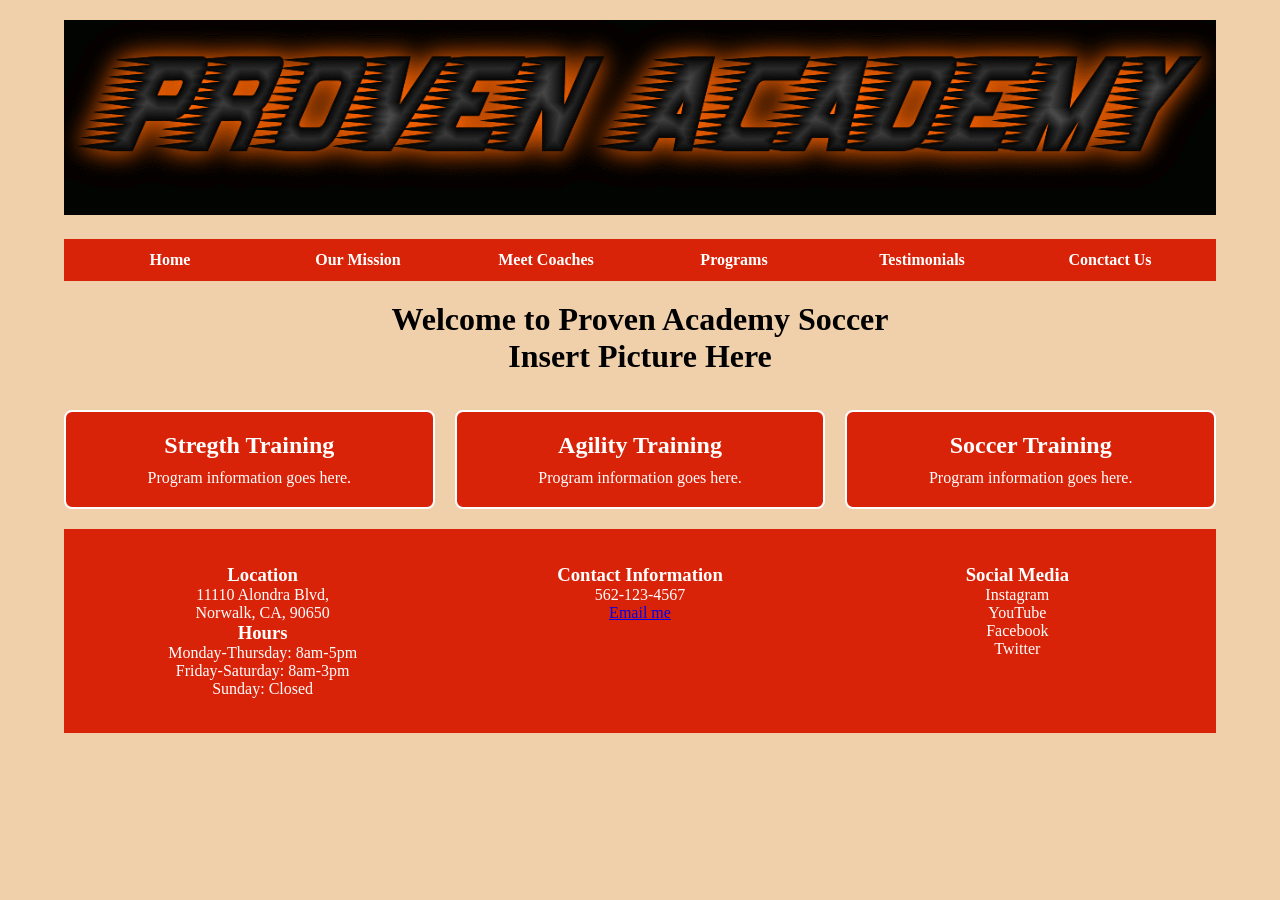
==== index.html @ 8a2e8109 "Add files via upload" ====
<!DOCTYPE html>
<html lang="en">
<!-- 
Project 2-2
Name: Jose Martinez
Due Date: 7/18/26
-->
<head>
    	<meta charset="utf-8">
	<meta name="keywords"
		content="Jose Martinez, soccer, coach, development, strength training, soccer training, 
		soccer coach" />
    	<title>Proven Academy</title>
    	<link href="jm_soccer.css" rel="stylesheet" />
</head>

<body class="container">
    	<header>
        	<img src="proven_academy.gif" alt="Proven Academy Soccer header">
	</header>
	<h1>Welcome to Proven Academy Soccer <br> Insert Picture Here</h1>
    	<nav>
        	<ul>
            		<li><a href="#">Home</a></li>
            		<li><a href="#">Our Mission</a></li>
            		<li><a href="#"> Meet Coaches</a></li>
            		<li><a href="#">Programs</a></li>
            		<li><a href="#">Testimonials</a></li>
			<li><a href="#">Conctact Us</a></li>
	
        	</ul>
    	</nav>

   <section>
       
        <article>
            	<h2>Stregth Training</h2>
            	<p>Program information goes here.</p>
        </article>

        <article>
            	<h2>Agility Training</h2>
            	<p>Program information goes here.</p>
        </article>
        <article>
            	<h2>Soccer Training</h2>
            	<p>Program information goes here.</p>
        </article>
   </section>

   <footer>
	<section>
        	<h3>Location</h3>
		<p>11110 Alondra Blvd, <br>Norwalk, CA, 90650</P>
		<h3>Hours</h3>
		<p>Monday-Thursday: 8am-5pm<br>Friday-Saturday: 8am-3pm<br>Sunday: Closed</p>
	</section>
	<section>
		<h3>Contact Information</h3>
		<p>562-123-4567<br><a href="mailto:josemartinez162@example.com">Email me</a></p>
	</section>
	<section>
		<h3>Social Media</h3>
		<p>Instagram<br>YouTube<br>Facebook<br>Twitter<br></p>
	</section>
   </footer>

</body>
</html>
---- jm_soccer.css ----
@charset "utf-8";

/*
	Project 2-2
    	Author: Jose Martinez
    	Date: 7/18/26

    	Filename: jm_soccer.css
*/

/* Typographic Style */
* {
    	margin: 0;
    	padding: 0;
    	box-sizing: border-box;
}

/* Grid Styles for Page Body */

body.container {
   	display: grid;
    	grid-template-columns: repeat(3, 1fr);
    	grid-template-rows: auto auto auto auto 1fr;
    	grid-template-areas:
        	"header header header"
        	"nav nav nav"
		"h1 h1 h1"
        	"program1 program2 program3"
        	"footer footer footer";
    	gap: 20px;
    	width: 90%;
    	margin: 20px auto;
    	font-family: 'Times New Roman', Times, sans-serif;
	background-color: rgb(240, 207, 171);
}

/* Header */
header {
    	grid-area: header;
    	text-align: center;
}

header img {
    	max-width: 100%;
    	height: auto;
}

/* Navigation */

nav {
    	grid-area: nav;
    	background-color: rgb(217, 35, 8);
}

nav ul {
    	display: grid;
    	grid-template-columns: repeat(6, 1fr);
    	list-style: none;
    	padding: 12px;
    	margin: 0;
    	text-align: center;
}

nav a {
    	color: white;
    	text-decoration: none;
    	font-weight: bold;
}

nav a:hover {
    	text-decoration: underline;
}

/* Section Layout */
section {
    	display: contents;
}

/* Welcome Heading */
h1 {
    	grid-column: 1 / 4;
    	text-align: center;
    	margin-bottom: 15px;
    	font-size: 2em;
}

/* Program Boxes */

section article:nth-of-type(1) {
    	grid-area: program1;
}

section article:nth-of-type(2) {
    	grid-area: program2;
}

section article:nth-of-type(3) {
    	grid-area: program3;
}

article {
    	padding: 20px;
   	border: 2px solid;
    	border-radius: 8px;
    	background-color: rgb(217, 35, 8);
	color: white;
	text-align: center;
}

article h2 {
    	margin-bottom: 10px;
	text-align: center;
}

/* Footer */

footer {
	display: grid;
	grid-column: 1/-1;
	grid-template-columns: repeat(3, 1fr);
	gap: 20px;
    	text-align: center;
    	padding: 20px;
    	background-color: rgb(217, 35, 8);
    	color: white;
}

footer section {
	display: block;
	padding: 15px;
}
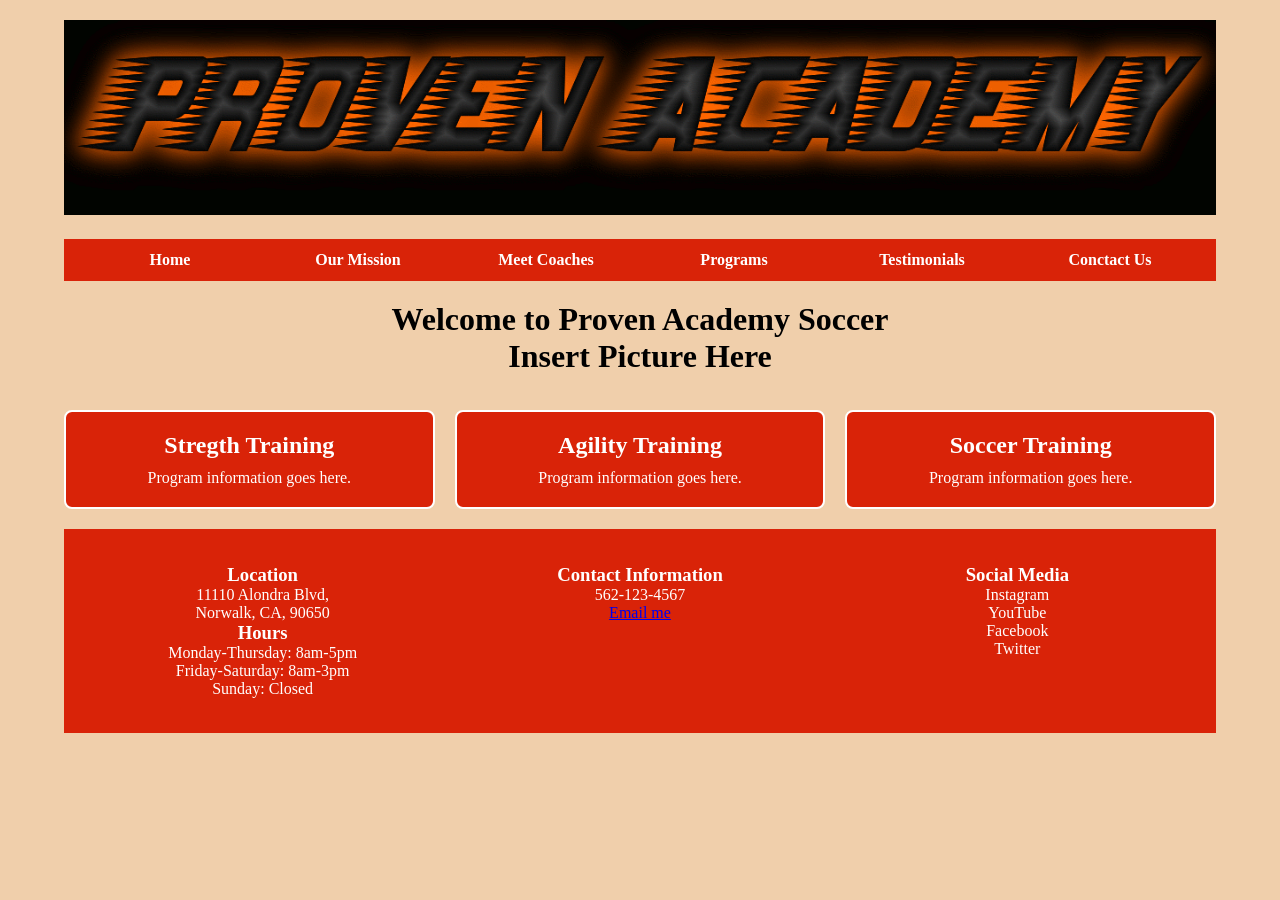
==== commit b0fc8a90: "Fix HTML structure and update links" ====
--- a/index.html
+++ b/index.html
@@ -21,12 +21,12 @@
 	<h1>Welcome to Proven Academy Soccer <br> Insert Picture Here</h1>
     	<nav>
         	<ul>
-            		<li><a href="#">Home</a></li>
+            		<li><a href="index.html">Home</a></li>
             		<li><a href="#">Our Mission</a></li>
             		<li><a href="#"> Meet Coaches</a></li>
             		<li><a href="#">Programs</a></li>
-            		<li><a href="#">Testimonials</a></li>
-			<li><a href="#">Conctact Us</a></li>
+            		<li><a href="testimonials.html">Testimonials</a></li>
+			<li><a href="contactUs.html">Conctact Us</a></li>
 	
         	</ul>
     	</nav>
@@ -66,4 +66,4 @@
    </footer>
 
 </body>
-</html>+</html>
--- a/jm_soccer.css
+++ b/jm_soccer.css
@@ -1,9 +1,9 @@
 @charset "utf-8";
 
 /*
-	Project 2-2
+	Project 2-3
     	Author: Jose Martinez
-    	Date: 7/18/26
+    	Date: 7/24/26
 
     	Filename: jm_soccer.css
 */
@@ -112,6 +112,96 @@
 	text-align: center;
 }
 
+/* Contact Form */
+
+div.formRow {
+	display: flex;
+	flex-flow: row wrap;
+	margin: 7px 0px;
+}
+
+div.formRow > * {
+	flex: 1 1 150px;
+}
+
+form#contact {
+	display: flex;
+	flex-flow: row wrap;
+}
+
+form#contact > fieldset {
+	background-color: rgb(217, 35, 8);
+	border-radius: 20px;
+	flex: 1 1 300px;
+	font-size: 0.95em;
+	padding: 10px;
+	margin: 10px;
+	color: white;
+}
+
+textarea {
+	margin-top: 10px;
+	height: 100px;
+	width: 95%;
+}
+
+div#buttons {
+	text-align: center;
+	width: 100%;
+}
+
+input[type='submit'], input[type='reset'] {
+	font-size: 1.2em;
+	padding: 5px;
+	margin: 15px;
+}
+
+input:focus, select:focus, textarea:focus {
+	background-color: rgb(220, 255, 220);
+}
+
+/* Testimonials */
+
+div.gallery {
+    	display: flex;
+    	flex-wrap: wrap;
+    	justify-content: center;
+    	gap: 20px;
+    	width: 90%;
+    	margin: 20px auto;
+}
+
+div.gallery-item {
+    	width: 45%;
+    	min-height: 500px;
+    	border: 1px solid #ccc;
+    	padding: 10px;
+    	text-align: center;
+    	background-color: white;
+}
+div.gallery-item:hover {
+    	border: 1px solid #777;
+}
+
+div.gallery-item img {
+    	width: 100%;
+    	height: 450px;
+}
+
+div.gallery-item div.desc {
+    	padding: 15px;
+    	text-align: center;
+    	font-weight: bold;
+}
+
+div.gallery-item textarea {
+    	width: 100%;
+    	height: 100px;
+    	padding: 8px;
+    	resize: none;
+    	margin-top: 10px;
+}
+
 /* Footer */
 
 footer {
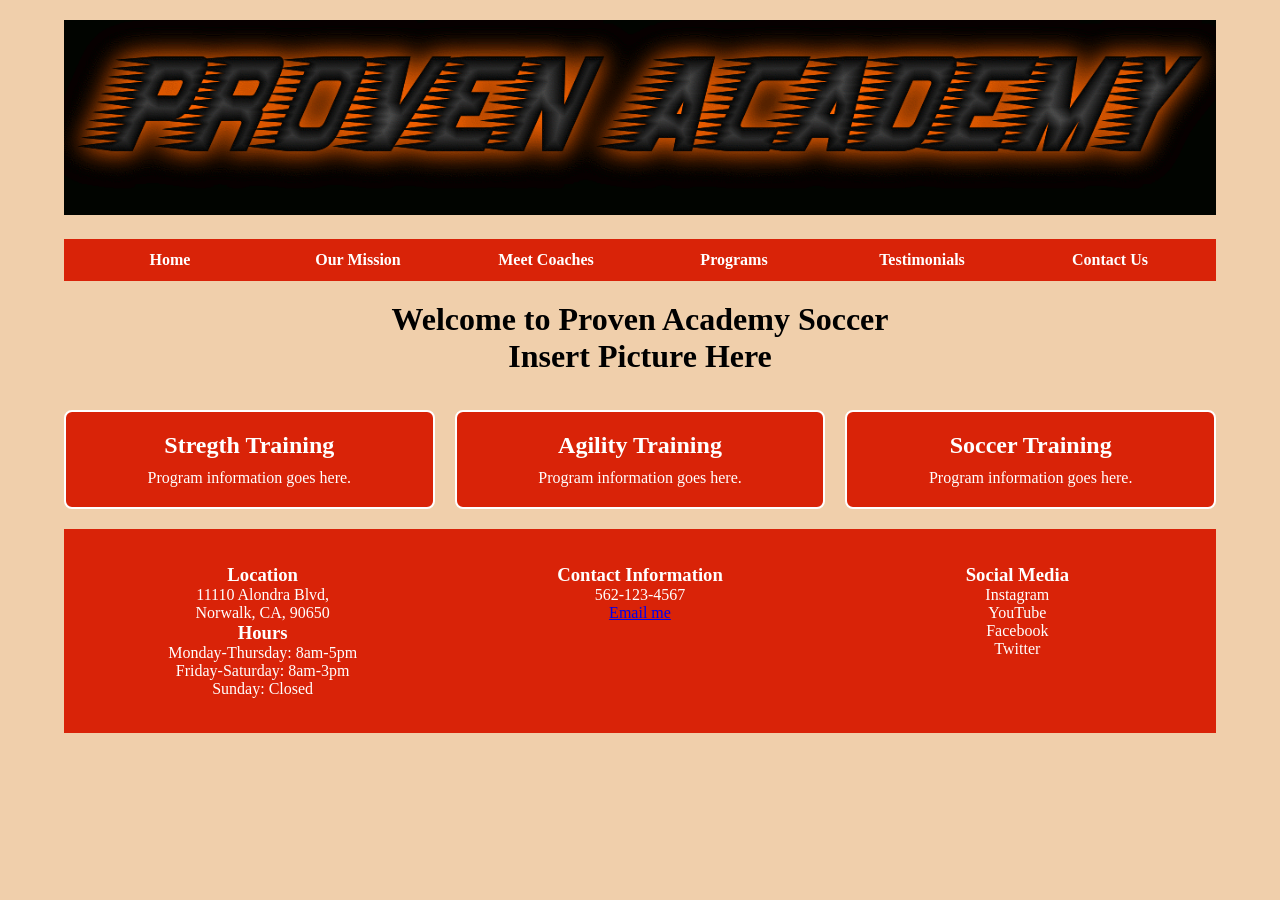
==== commit 9cc898a0: "Fix HTML structure and correct links" ====
--- a/index.html
+++ b/index.html
@@ -22,11 +22,11 @@
     	<nav>
         	<ul>
             		<li><a href="index.html">Home</a></li>
-            		<li><a href="#">Our Mission</a></li>
+            		<li><a href="mission.html">Our Mission</a></li>
             		<li><a href="#"> Meet Coaches</a></li>
             		<li><a href="#">Programs</a></li>
             		<li><a href="testimonials.html">Testimonials</a></li>
-			<li><a href="contactUs.html">Conctact Us</a></li>
+			<li><a href="contactUs.html">Contact Us</a></li>
 	
         	</ul>
     	</nav>
--- a/jm_soccer.css
+++ b/jm_soccer.css
@@ -1,9 +1,9 @@
 @charset "utf-8";
 
 /*
-	Project 2-3
+	Project 2-2
     	Author: Jose Martinez
-    	Date: 7/24/26
+    	Date: 7/18/26
 
     	Filename: jm_soccer.css
 */
@@ -202,6 +202,26 @@
     	margin-top: 10px;
 }
 
+/* Accordion */
+
+.accordion {
+    grid-column: 1 / -1;
+    width: 100%;
+}
+
+.accordion-button {
+    background-color: rgb(217, 35, 8);
+    color: Black;
+    font-weight: bold;
+    font-size: .75em;
+}
+
+.accordion-body {
+    background-color: white;
+    color: black;
+}
+
+
 /* Footer */
 
 footer {
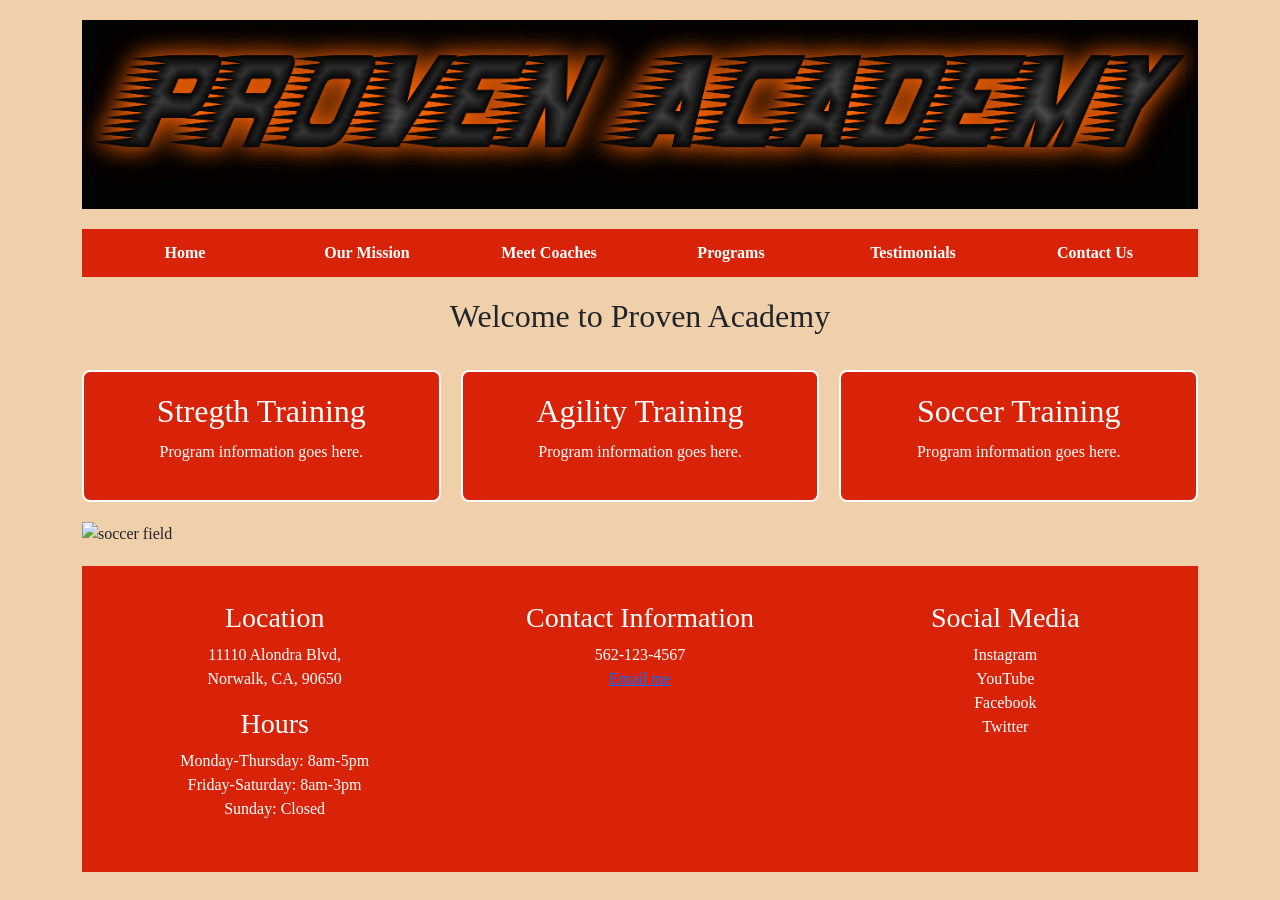
==== commit 096bdb7a: "udated Index Updated HTML structure and added Bootstrap for styling." ====
--- a/index.html
+++ b/index.html
@@ -11,26 +11,34 @@
 		content="Jose Martinez, soccer, coach, development, strength training, soccer training, 
 		soccer coach" />
     	<title>Proven Academy</title>
-    	<link href="jm_soccer.css" rel="stylesheet" />
+    	<link href="https://cdn.jsdelivr.net/npm/bootstrap@5.3.3/dist/css/bootstrap.min.css" 	rel="stylesheet">
+	<link href="jm_soccer.css" rel="stylesheet" />
+	<script src="https://cdn.jsdelivr.net/npm/bootstrap@5.3.3/dist/js/bootstrap.bundle.min.js">	</script>
+
 </head>
 
 <body class="container">
     	<header>
         	<img src="proven_academy.gif" alt="Proven Academy Soccer header">
 	</header>
-	<h1>Welcome to Proven Academy Soccer <br> Insert Picture Here</h1>
+<section>
+	<h1>Welcome to Proven Academy</h1>
+	<img src="soccer1.jpg" alt="soccer field" class="striking-image">
+	
+</section>
+
     	<nav>
         	<ul>
             		<li><a href="index.html">Home</a></li>
             		<li><a href="mission.html">Our Mission</a></li>
-            		<li><a href="#"> Meet Coaches</a></li>
+            		<li><a href="meetCoaches.html"> Meet Coaches</a></li>
             		<li><a href="#">Programs</a></li>
             		<li><a href="testimonials.html">Testimonials</a></li>
 			<li><a href="contactUs.html">Contact Us</a></li>
 	
         	</ul>
     	</nav>
-
+		
    <section>
        
         <article>
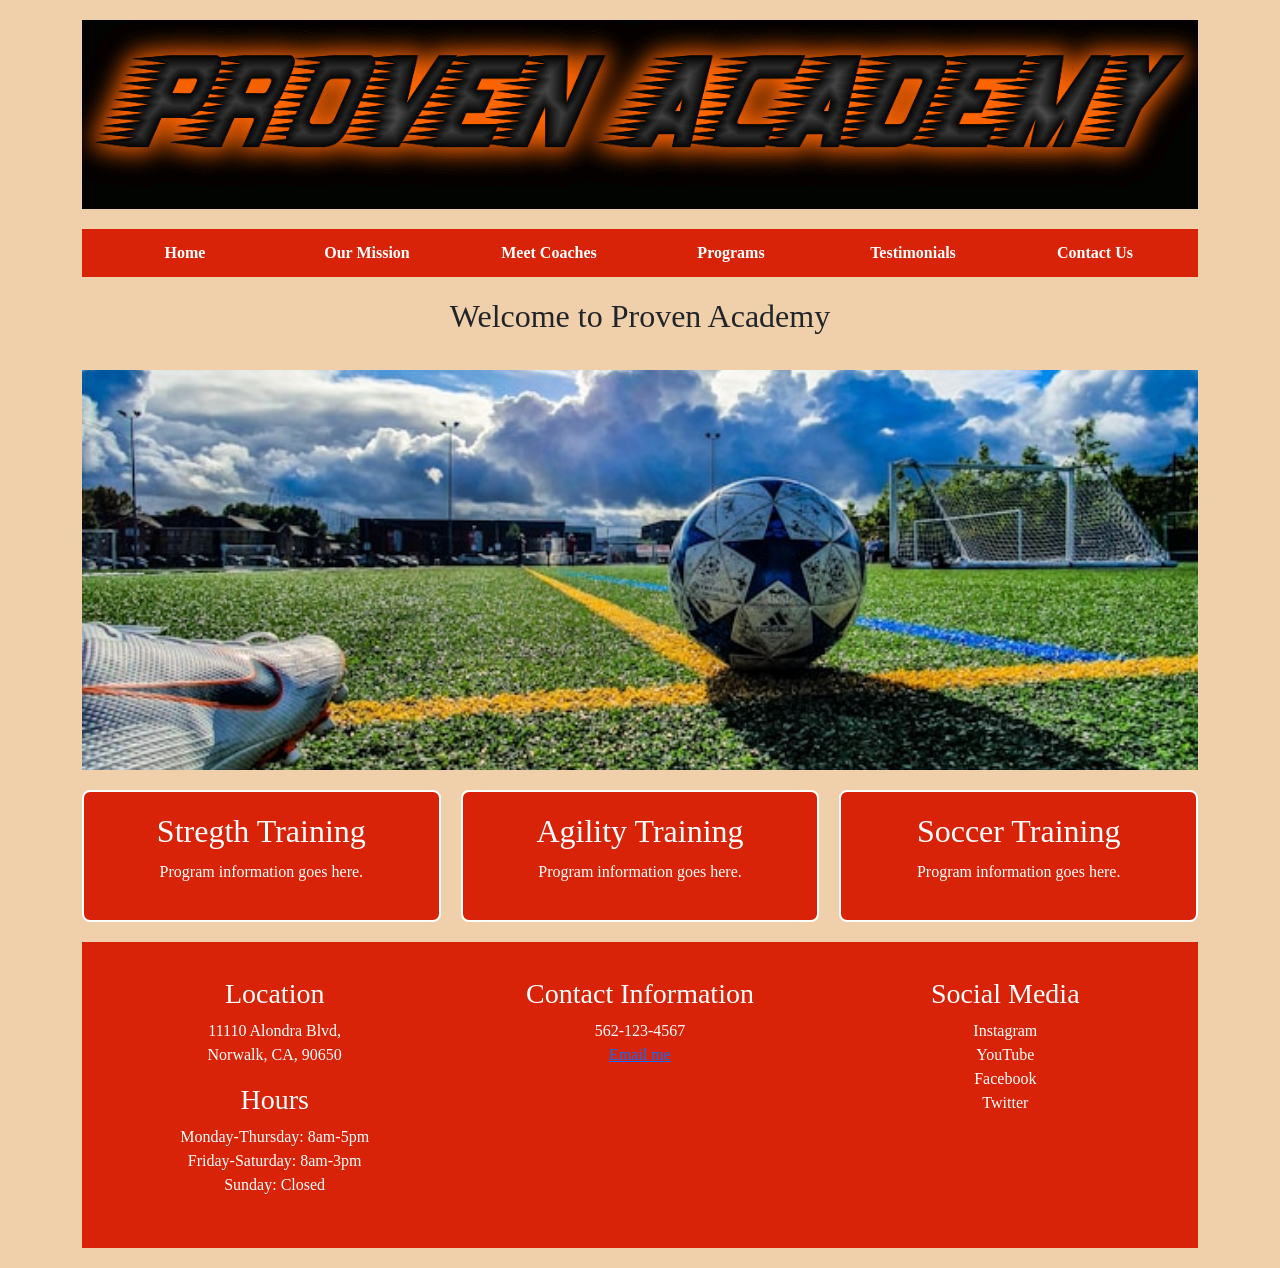
==== commit 2d9c3029: "Fix HTML formatting and update content" ====
--- a/index.html
+++ b/index.html
@@ -23,7 +23,7 @@
 	</header>
 <section>
 	<h1>Welcome to Proven Academy</h1>
-	<img src="soccer1.jpg" alt="soccer field" class="striking-image">
+	<img src="Soccer1.jpg" alt="soccer field" class="striking-image">
 	
 </section>
 
--- a/jm_soccer.css
+++ b/jm_soccer.css
@@ -25,6 +25,7 @@
         	"header header header"
         	"nav nav nav"
 		"h1 h1 h1"
+		"striking striking striking"
         	"program1 program2 program3"
         	"footer footer footer";
     	gap: 20px;
@@ -84,6 +85,15 @@
     	font-size: 2em;
 }
 
+/* Header Image */
+
+.striking-image {
+		grid-column: 1 / -1;
+    	width: 100%;
+    	height: 400px;      
+    	object-fit: cover;  
+}
+
 /* Program Boxes */
 
 section article:nth-of-type(1) {
@@ -100,92 +110,97 @@
 
 article {
     	padding: 20px;
-   	border: 2px solid;
+   		border: 2px solid;
     	border-radius: 8px;
     	background-color: rgb(217, 35, 8);
-	color: white;
-	text-align: center;
+		color: white;
+		text-align: center;
 }
 
 article h2 {
     	margin-bottom: 10px;
-	text-align: center;
+		text-align: center;
 }
 
 /* Contact Form */
 
 div.formRow {
-	display: flex;
-	flex-flow: row wrap;
-	margin: 7px 0px;
+		display: flex;
+		flex-flow: row wrap;
+		margin: 5px 0px;
 }
 
 div.formRow > * {
-	flex: 1 1 150px;
+		flex: 1 1 150px;
 }
 
 form#contact {
-	display: flex;
-	flex-flow: row wrap;
+		grid-column: 1 / -1;
+		display: flex;
+		flex-flow: row wrap;
+		width: 75%;
+		margin: auto;
 }
 
 form#contact > fieldset {
-	background-color: rgb(217, 35, 8);
-	border-radius: 20px;
-	flex: 1 1 300px;
-	font-size: 0.95em;
-	padding: 10px;
-	margin: 10px;
-	color: white;
+		background-color: rgb(217, 35, 8);
+		border-radius: 20px;
+		flex: 1 1 300px;
+		font-size: 1em;
+		padding: 10px;
+		margin: 10px;
+		color: white;
+		text-align: center;
+		font-weight: bold;
 }
 
 textarea {
-	margin-top: 10px;
-	height: 100px;
-	width: 95%;
+		margin-top: 10px;
+		height: 100px;
+		width: 95%;
 }
 
 div#buttons {
-	text-align: center;
-	width: 100%;
+		text-align: center;
+		width: 100%;
 }
 
 input[type='submit'], input[type='reset'] {
-	font-size: 1.2em;
-	padding: 5px;
-	margin: 15px;
+		font-size: 1.2em;
+		padding: 5px;
+		margin: 15px;
 }
 
 input:focus, select:focus, textarea:focus {
-	background-color: rgb(220, 255, 220);
+		background-color: rgb(220, 255, 220);
 }
 
 /* Testimonials */
 
 div.gallery {
+    	grid-column: 1 / -1;
     	display: flex;
     	flex-wrap: wrap;
-    	justify-content: center;
+    	justify-content: space-between;
     	gap: 20px;
-    	width: 90%;
+    	width: 100%;
     	margin: 20px auto;
 }
 
 div.gallery-item {
-    	width: 45%;
-    	min-height: 500px;
+    	width: calc(50% - 10px);
     	border: 1px solid #ccc;
     	padding: 10px;
     	text-align: center;
     	background-color: white;
 }
+
+div.gallery-item img {
+    	width: 100%;
+    	height: 500px;
+}
 div.gallery-item:hover {
     	border: 1px solid #777;
-}
-
-div.gallery-item img {
-    	width: 100%;
-    	height: 450px;
 }
 
 div.gallery-item div.desc {
@@ -205,30 +220,41 @@
 /* Accordion */
 
 .accordion {
-    grid-column: 1 / -1;
-    width: 100%;
+    	grid-column: 1 / -1;
+    	width: 100%;
 }
 
 .accordion-button {
-    background-color: rgb(217, 35, 8);
-    color: Black;
-    font-weight: bold;
-    font-size: .75em;
+    	background-color: rgb(217, 35, 8);
+    	color: white;
+    	font-weight: bold;
+    	font-size: .75em;
 }
 
 .accordion-body {
-    background-color: white;
-    color: black;
-}
-
-
+    	background-color: white;
+    	color: black;
+}
+
+/* Card Group */
+
+.card-group {
+		width: 100%;
+		grid-column: 1/-1;
+}
+
+.card-img-top {
+    	width: 100%;
+    	height: 350px;
+    	object-fit: cover;
+}
 /* Footer */
 
 footer {
-	display: grid;
-	grid-column: 1/-1;
-	grid-template-columns: repeat(3, 1fr);
-	gap: 20px;
+		display: grid;
+		grid-column: 1/-1;
+		grid-template-columns: repeat(3, 1fr);
+		gap: 20px;
     	text-align: center;
     	padding: 20px;
     	background-color: rgb(217, 35, 8);
@@ -236,6 +262,6 @@
 }
 
 footer section {
-	display: block;
-	padding: 15px;
-}
+		display: block;
+		padding: 15px;
+}
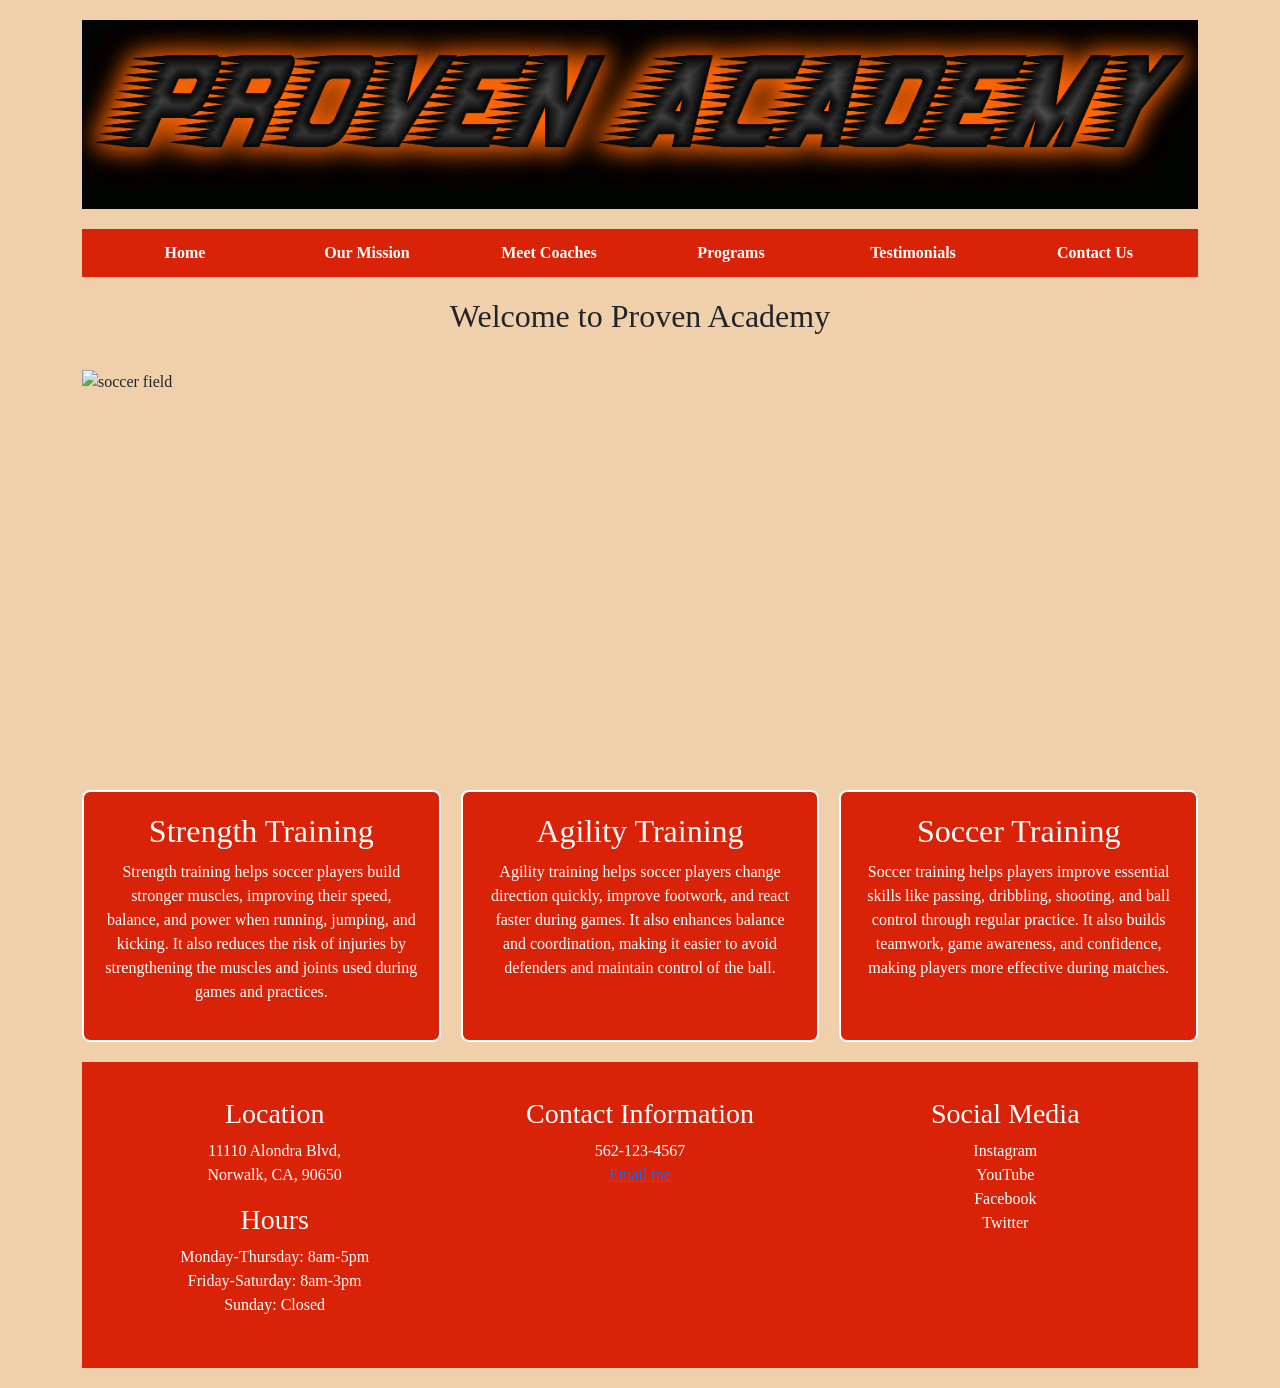
==== commit e00d055a: "Enhance training program details in index.html Updated training program descriptions for strength, a" ====
--- a/index.html
+++ b/index.html
@@ -23,7 +23,7 @@
 	</header>
 <section>
 	<h1>Welcome to Proven Academy</h1>
-	<img src="Soccer1.jpg" alt="soccer field" class="striking-image">
+	<img src="soccer1.jpg" alt="soccer field" class="striking-image">
 	
 </section>
 
@@ -42,17 +42,17 @@
    <section>
        
         <article>
-            	<h2>Stregth Training</h2>
-            	<p>Program information goes here.</p>
+            	<h2>Strength Training</h2>
+            	<p>Strength training helps soccer players build stronger muscles, improving their speed, balance, and power when running, jumping, and kicking. It also reduces the risk of injuries by strengthening the muscles and joints used during games and practices.</p>
         </article>
 
         <article>
             	<h2>Agility Training</h2>
-            	<p>Program information goes here.</p>
+            	<p>Agility training helps soccer players change direction quickly, improve footwork, and react faster during games. It also enhances balance and coordination, making it easier to avoid defenders and maintain control of the ball.</p>
         </article>
         <article>
             	<h2>Soccer Training</h2>
-            	<p>Program information goes here.</p>
+            	<p>Soccer training helps players improve essential skills like passing, dribbling, shooting, and ball control through regular practice. It also builds teamwork, game awareness, and confidence, making players more effective during matches.</p>
         </article>
    </section>
 
--- a/jm_soccer.css
+++ b/jm_soccer.css
@@ -24,8 +24,8 @@
     	grid-template-areas:
         	"header header header"
         	"nav nav nav"
-		"h1 h1 h1"
-		"striking striking striking"
+			"h1 h1 h1"
+			"striking striking striking"
         	"program1 program2 program3"
         	"footer footer footer";
     	gap: 20px;
@@ -198,6 +198,7 @@
 div.gallery-item img {
     	width: 100%;
     	height: 500px;
+		object-fit: contain;
 }
 div.gallery-item:hover {
     	border: 1px solid #777;
@@ -246,7 +247,7 @@
 .card-img-top {
     	width: 100%;
     	height: 350px;
-    	object-fit: cover;
+    	object-fit: contain;
 }
 /* Footer */
 
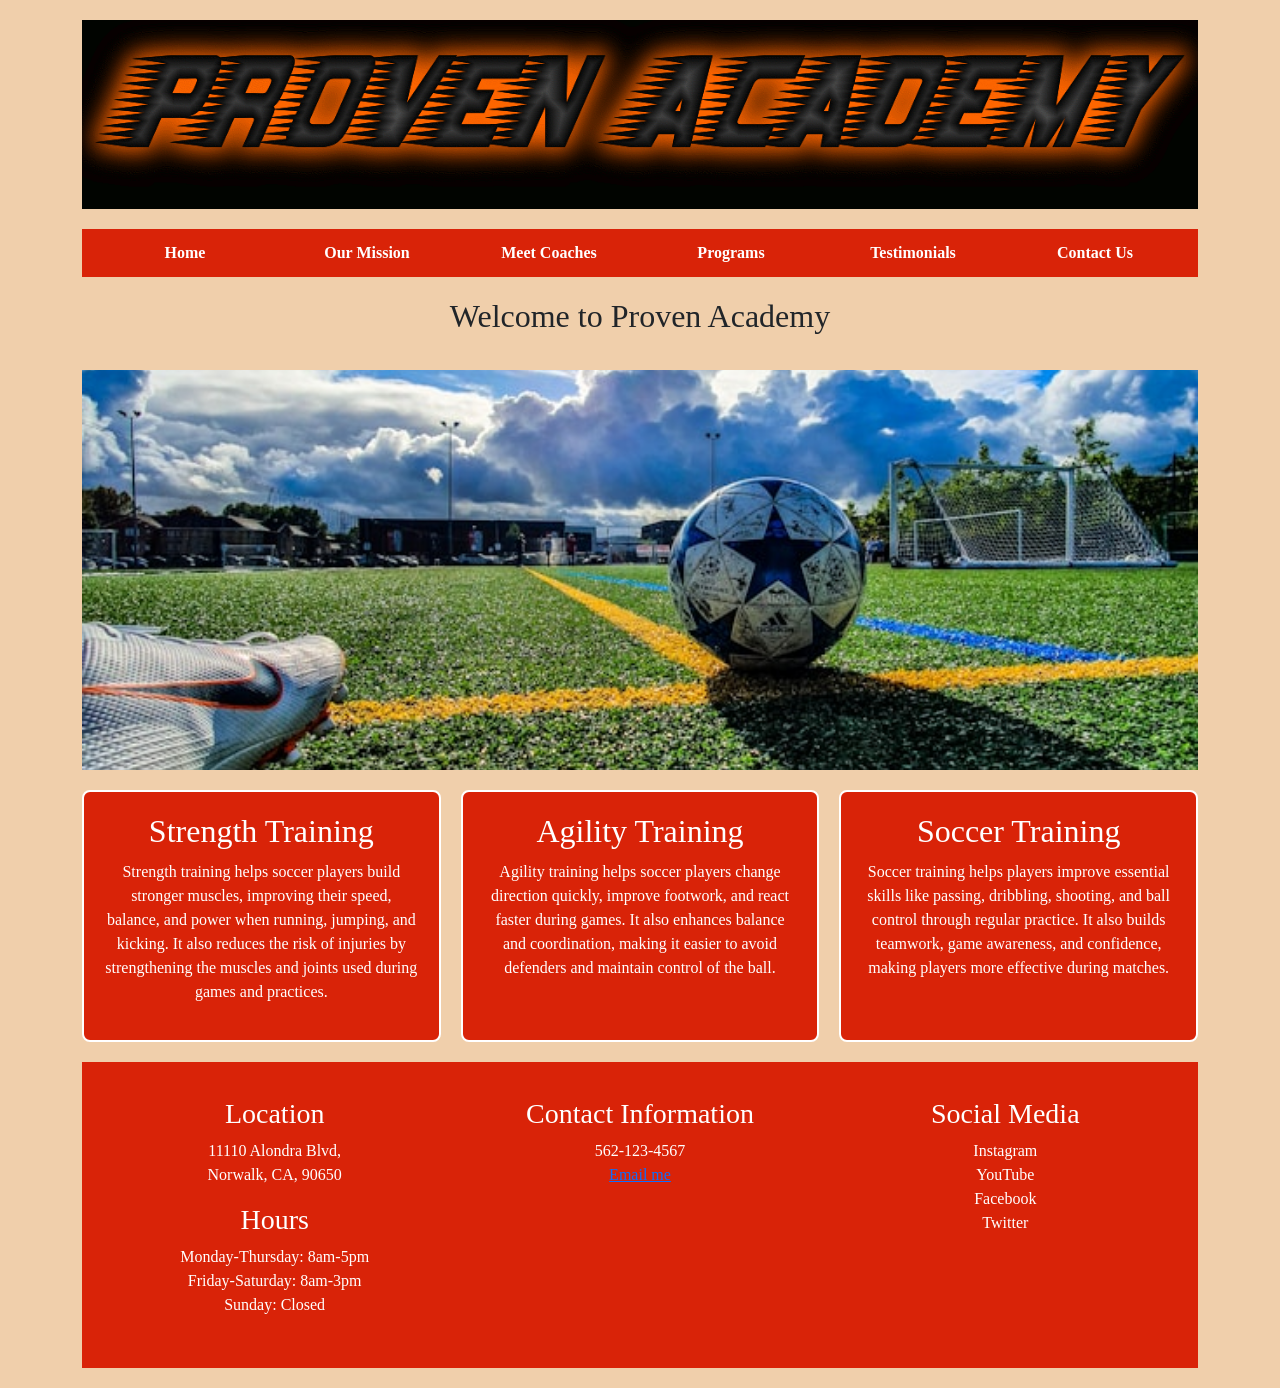
==== commit 74f4185a: "Fix HTML formatting and update content" ====
--- a/index.html
+++ b/index.html
@@ -20,10 +20,10 @@
 <body class="container">
     	<header>
         	<img src="proven_academy.gif" alt="Proven Academy Soccer header">
-	</header>
+		</header>
 <section>
 	<h1>Welcome to Proven Academy</h1>
-	<img src="soccer1.jpg" alt="soccer field" class="striking-image">
+	<img src="Soccer1.jpg" alt="soccer field" class="striking-image">
 	
 </section>
 
